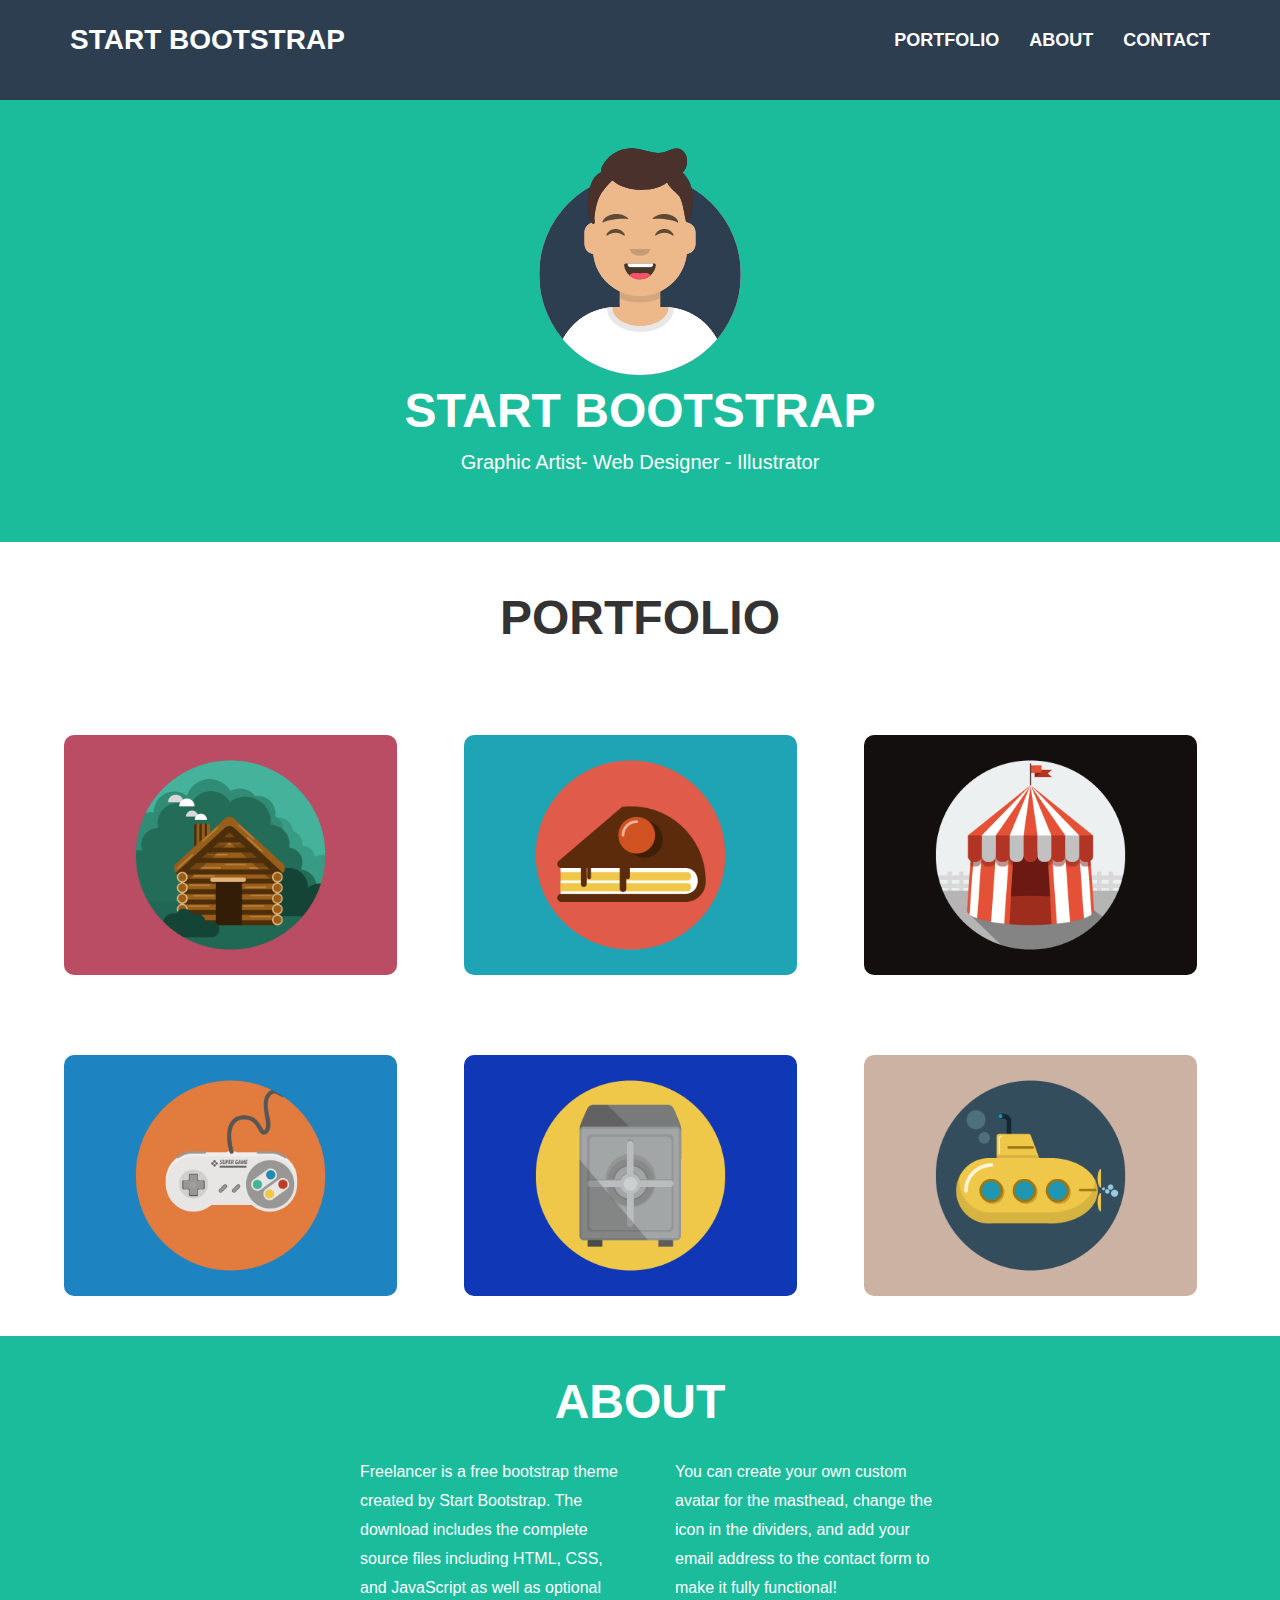
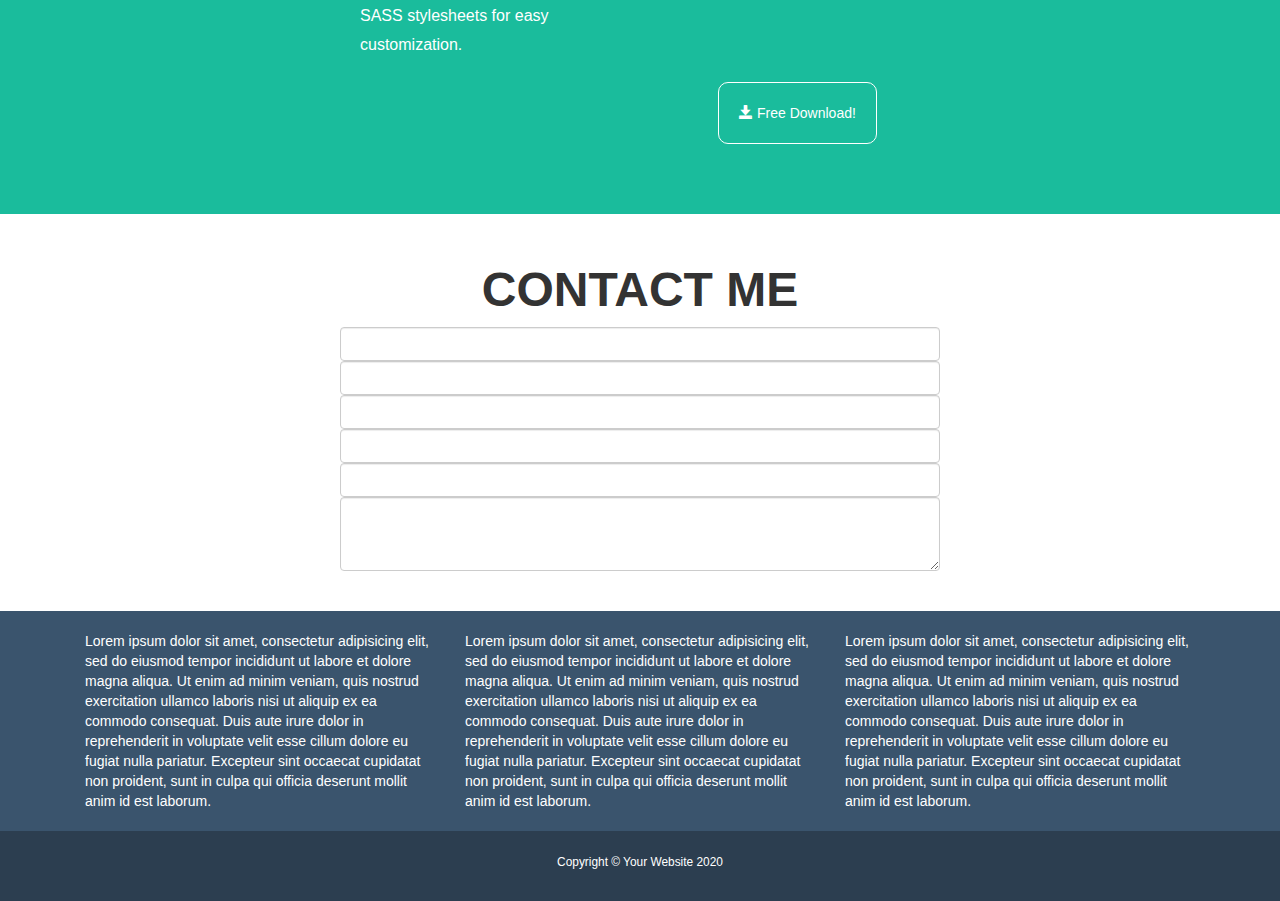
==== index_new.html @ 788cfc6d "Commit struttura grezza reload" ====
<!DOCTYPE html>
<html lang="en">
  <head>
    <meta charset="UTF-8">
    <meta name="viewport" content="width=device-width, initial-scale=1.0">
    <meta http-equiv="X-UA-Compatible" content="ie=edge">
    <meta name="description" content="artistic portfolio with Bootstrap">
    <meta name="author" content="Romina Trazzi">

    <title>Portofolio artist start Bootstrap</title>

    <!-- Bootstrap core CSS -->
    <link rel="stylesheet" href="https://stackpath.bootstrapcdn.com/bootstrap/3.4.1/css/bootstrap.min.css" integrity="sha384-HSMxcRTRxnN+Bdg0JdbxYKrThecOKuH5zCYotlSAcp1+c8xmyTe9GYg1l9a69psu" crossorigin="anonymous">

    <!-- Custom styles for this template -->

    <link rel="stylesheet" href="https://cdnjs.cloudflare.com/ajax/libs/font-awesome/5.15.1/css/all.min.css" integrity="sha512-+4zCK9k+qNFUR5X+cKL9EIR+ZOhtIloNl9GIKS57V1MyNsYpYcUrUeQc9vNfzsWfV28IaLL3i96P9sdNyeRssA==" crossorigin="anonymous">
    <link rel="stylesheet" href="css/style.css">
  </head>

  <body>

    <!-- header -->
    <header>
      <!-- prima riga principale dell'header -->
      <nav class="navbar navbar-default custom_navbar bg-dark navbar-fixed-top">
        <div class="container">
          <!-- Brand and toggle get grouped for better mobile display -->
          <div class="navbar-header">
            <button type="button" class="navbar-toggle collapsed" data-toggle="collapse" data-target="#bs-example-navbar-collapse-1" aria-expanded="false">
              <span class="sr-only">Toggle navigation</span>
              <span class="icon-bar"></span>
              <span class="icon-bar"></span>
              <span class="icon-bar"></span>
            </button>
            <a class="navbar-brand custom_brand" href="#">START BOOTSTRAP</a>
          </div>

          <!-- Collect the nav links, forms, and other content for toggling -->
          <div class="collapse navbar-collapse" id="bs-example-navbar-collapse-1">
            <ul class="nav navbar-nav navbar-right">
              <li><a href="#">Portfolio</a></li>
              <li><a href="#">About</a></li>
              <li><a href="#">Contact</a></li>
            </ul>
          </div><!-- /.navbar-collapse -->
        </div>
      </nav>
      <!-- /prima riga principale dell'header -->

      <!-- seconda riga principale dell'header -->
      <div class="green text-center py-40">
        <div class="container">
          <div class="col-xs-12 col-md-6 col-lg-12">
            <img src="img/man.svg" alt="uomo sorridente">
            <h3> START BOOTSTRAP </h3>
            <p> Graphic Artist- Web Designer - Illustrator </p>
          </div>
        </div>
      </div>

    </header>

    <!-- /header -->

    <main>
      <section id="portfolio">
        <div class="container">
          <div class ="row text-center">
            <div class="col-xs-12 col-md-6 col-lg-12 py-40">
            <h3>Portfolio</h3>
          </div>
          <div class="row h">
            <div class="col-xs-12 col-md-6 col-lg-4 py-40">
              <img class="pic" src="img/cabin.png" alt="casa di legno">
            </div>
            <div class="col-xs-12 col-md-6 col-lg-4 py-40">
              <img class="pic" src="img/cake.png" alt="fetta di torta">
            </div>
            <div class="col-xs-12 col-md-6 col-lg-4 py-40">
              <img class="pic" src="img/circus.png" alt="tendone del circo">
            </div>
          </div>
          <div class="row h">
            <div class="col-xs-12 col-md-6 col-lg-4 py-40">
              <img class="pic" src="img/game.png" alt="videogioco">
            </div>
            <div class="col-xs-12 col-md-6 col-lg-4 py-40">
              <img class="pic" src="img/safe.png" alt="cassaforte">
            </div>
            <div class="col-xs-12 col-md-6 col-lg-4 py-40">
              <img class="pic" src="img/submarine.png" alt="sottomarino">
            </div>
          </div>
        </div>
      </section>

      <section id = "about">
        <div class="container-sm">
          <div class ="row text-center">
             <h3> ABOUT </h3>
             <div class="col-lg-6 col-xs-12 col-md-6">
               <p> Freelancer is a free bootstrap theme created by Start Bootstrap. The download includes the complete source files including HTML, CSS, and JavaScript as well as optional SASS stylesheets for easy customization.</p>
             </div>
             <div class="col-lg-6 col-xs-12 col-md-6">
               <p> You can create your own custom avatar for the masthead, change the icon in the dividers, and add your email address to the contact form to make it fully functional!</p>
             </div>
             <button type="button" class="btn btn-default custom_button navbar-btn">
               <span class="glyphicon glyphicon-save" aria-hidden="true"> </span>
               Free Download!
             </button>
          </div>
        </div>
      </section>

      <section id = "contact_me">
        <div class="container-sm">
          <div class ="row text-center py-40">
             <h3> CONTACT ME </h3>
             <div class="col-lg-12 col-xs-12 col-md-12">
               <input type="text custom_text" class="form-control">
               <input type="text custom_text" class="form-control">
               <input type="text custom_text" class="form-control">
               <input type="text custom_text" class="form-control">
               <input type="text custom_text" class="form-control">
               <textarea class="form-control" rows="3"></textarea>

               
             </div>
          </div>
      </section>

    <!-- footer -->

     <footer>
     <section class="row first_footer">
       <div class="container">
        <div class="col-lg-4 col-md-4 col-xs-12"> Lorem ipsum dolor sit amet, consectetur adipisicing elit, sed do eiusmod tempor incididunt ut labore et dolore magna aliqua. Ut enim ad minim veniam, quis nostrud exercitation ullamco laboris nisi ut aliquip ex ea commodo consequat. Duis aute irure dolor in reprehenderit in voluptate velit esse cillum dolore eu fugiat nulla pariatur. Excepteur sint occaecat cupidatat non proident, sunt in culpa qui officia deserunt mollit anim id est laborum.
         </div>
         <div class="col-lg-4 col-md-4 col-xs-12"> Lorem ipsum dolor sit amet, consectetur adipisicing elit, sed do eiusmod tempor incididunt ut labore et dolore magna aliqua. Ut enim ad minim veniam, quis nostrud exercitation ullamco laboris nisi ut aliquip ex ea commodo consequat. Duis aute irure dolor in reprehenderit in voluptate velit esse cillum dolore eu fugiat nulla pariatur. Excepteur sint occaecat cupidatat non proident, sunt in culpa qui officia deserunt mollit anim id est laborum.
         </div>
         <div class="col-lg-4 col-md-4 col-xs-12"> Lorem ipsum dolor sit amet, consectetur adipisicing elit, sed do eiusmod tempor incididunt ut labore et dolore magna aliqua. Ut enim ad minim veniam, quis nostrud exercitation ullamco laboris nisi ut aliquip ex ea commodo consequat. Duis aute irure dolor in reprehenderit in voluptate velit esse cillum dolore eu fugiat nulla pariatur. Excepteur sint occaecat cupidatat non proident, sunt in culpa qui officia deserunt mollit anim id est laborum.
         </div>
       </div>
     </section>

     <section class="row last_footer bg-dark">
       <div class="col-lg-12">
         <p><small> Copyright &#169; Your Website 2020 </small></p>
       </div>
     </section>

   </footer>
   <!-- /footer -->



  </body>

</html>
---- css/style.css ----
/* Codice portfolio star con framework Bootstrap */

* {
  font-family: sans-serif;
}

/*classi utility */

.bg-dark {
  background-color: rgb(44, 62, 80);
  color: white !important;
}

.green {
  background-color: rgb(26, 188, 156);
  color: white !important;
  margin-top: 100px !important;
}

.py-40{
  padding-top: 40px;
  padding-bottom: 40px;
}

.text-center{
  text-align: center;
}

/* end classi utility */

/* navbar blu */

.navbar {
  min-height:80px !important;
}

.custom_navbar {
  margin: 0;
  border: 0;
  padding-bottom: 20px;
}

.navbar-nav > li > a, .custom_brand { /*testi navbar */
  color: white !important;
  font-size: 18px;
  font-weight: bold;
  text-transform: uppercase;
  padding-top:30px !important;
  padding-bottom:30px !important;
}

.navbar-nav > li > a:hover {
  color: rgb(26, 188, 156) !important;
}

.custom_brand { /* start bootstrap */
  font-size: 28px !important;
}

/* end navbar blu  */


/* header green */

h3 {
  font-size: 48px;
  font-weight: bold;
  text-align: center;
  text-transform: uppercase;
  margin-top: 10px;
}

.green img {
  width: 20%;
}

.green p {
  margin-bottom: 25px;
  font-size: 20px;
}

/* end header green */


/* section portfolio */

.h{
  height: 300px;
}

.pic{
  margin-right: 20px;
  width: 90%;
  background-repeat: no-repeat;
  background-size: cover;
  border-radius: 10px;
}

/* end section portfolio */

/* section about */

#about {
  color: white;
  padding-top: 30px;
  background-color: rgb(26, 188, 156);
}

.container-sm {
  max-width: 600px;
  margin: auto;
}

#about p {
  text-align: left;
  padding-top: 20px;
  padding-left: 20px;
  font-size: 16px;
  line-height: 1.8em;
}

.custom_button {
  color: white;
  background-color: rgb(26, 188, 156);
  border: 1px solid white;
  border-radius: 10px;
  padding: 20px;
  margin-top: 70px;
  margin-bottom: 70px;
}

.glyphicon-save {
  color: white;
}

/* end section about */


/* section contact_me */

.custom_text {
  border: 0;
}



#send {
  border-top: 1px solid grey;
  border-radius: 5px;
  background-color: rgb(26, 188, 156);
  color: white;
  padding: 3px 5px;
}


/* footer */

/* first footer */

.first_footer {
  background-color: rgb(58, 84, 109);
  color: white;
  padding: 20px;
}


/* last footer */

.last_footer p {
  color: white;
  text-align: center;
  vertical-align: middle;
  padding: 20px;
}
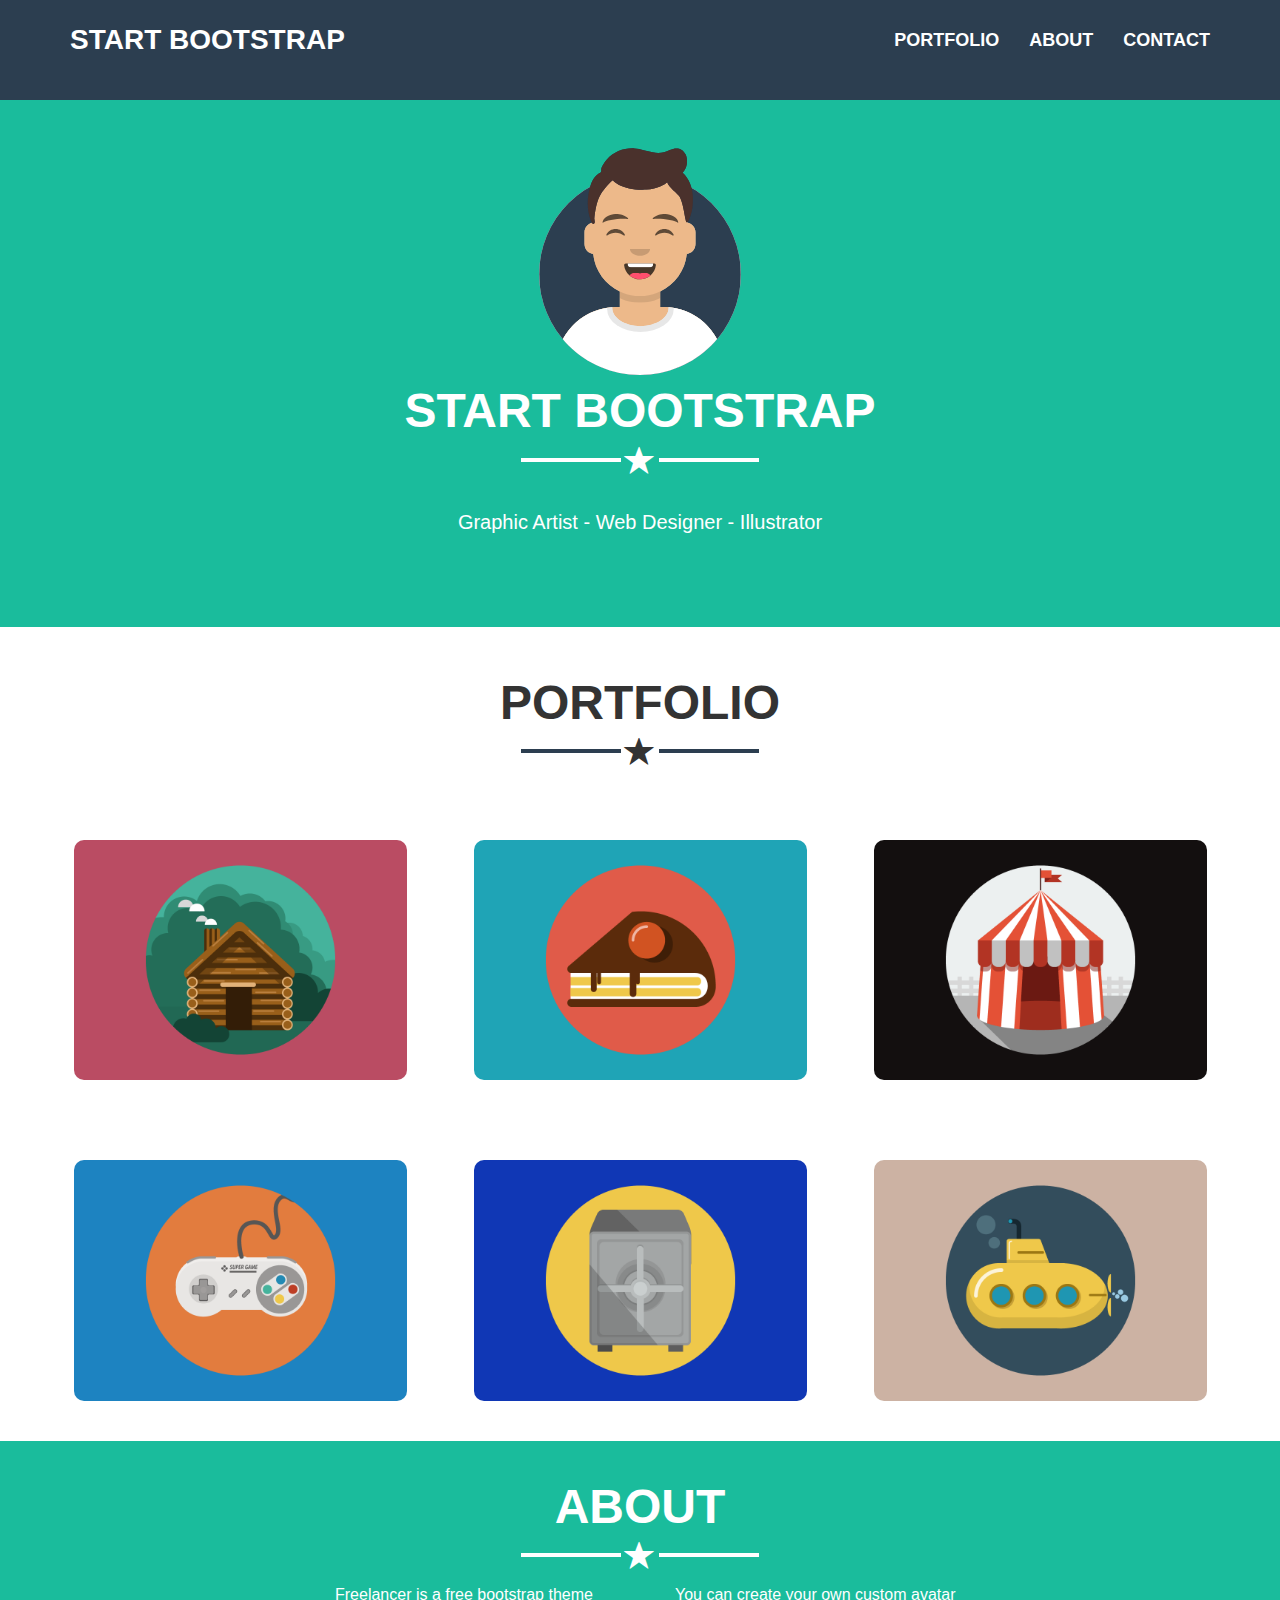
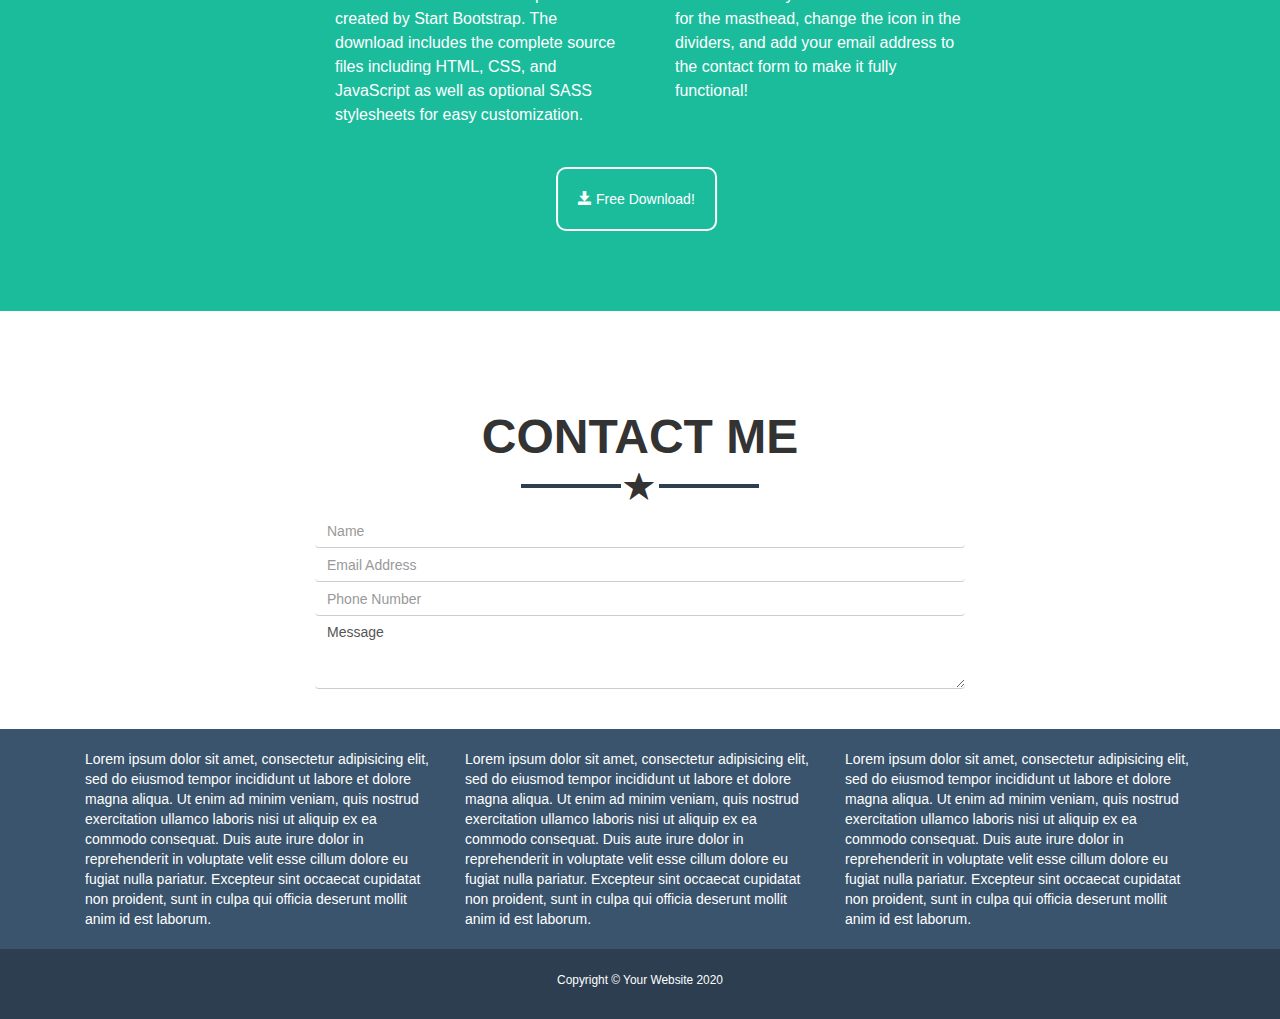
==== commit 1b64b62a: "Commit form + stelline" ====
--- a/index_new.html
+++ b/index_new.html
@@ -54,13 +54,15 @@
           <div class="col-xs-12 col-md-6 col-lg-12">
             <img src="img/man.svg" alt="uomo sorridente">
             <h3> START BOOTSTRAP </h3>
-            <p> Graphic Artist- Web Designer - Illustrator </p>
+            <div class = "star-wrap">
+              <span class="glyphicon glyphicon-star star-icon" aria-hidden="true"></span>
+            </div>
+            <p class = "py-40"> Graphic Artist - Web Designer - Illustrator </p>
           </div>
         </div>
       </div>
 
     </header>
-
     <!-- /header -->
 
     <main>
@@ -69,6 +71,9 @@
           <div class ="row text-center">
             <div class="col-xs-12 col-md-6 col-lg-12 py-40">
             <h3>Portfolio</h3>
+            <div class="star-wrap">
+              <span class="glyphicon glyphicon-star star-icon" aria-hidden="true"></span>
+            </div>
           </div>
           <div class="row h">
             <div class="col-xs-12 col-md-6 col-lg-4 py-40">
@@ -97,19 +102,21 @@
 
       <section id = "about">
         <div class="container-sm">
-          <div class ="row text-center">
-             <h3> ABOUT </h3>
-             <div class="col-lg-6 col-xs-12 col-md-6">
-               <p> Freelancer is a free bootstrap theme created by Start Bootstrap. The download includes the complete source files including HTML, CSS, and JavaScript as well as optional SASS stylesheets for easy customization.</p>
-             </div>
-             <div class="col-lg-6 col-xs-12 col-md-6">
-               <p> You can create your own custom avatar for the masthead, change the icon in the dividers, and add your email address to the contact form to make it fully functional!</p>
-             </div>
-             <button type="button" class="btn btn-default custom_button navbar-btn">
-               <span class="glyphicon glyphicon-save" aria-hidden="true"> </span>
-               Free Download!
-             </button>
+          <div class ="row">
+            <h3> ABOUT </h3>
+            <div class = "star-wrap">
+              <span class="glyphicon glyphicon-star star-icon" aria-hidden="true"></span>
+            </div>
+            <div class="col-lg-6 col-xs-12 col-md-6">
+              <p> Freelancer is a free bootstrap theme created by Start Bootstrap. The download includes the complete source files including HTML, CSS, and JavaScript as well as optional SASS stylesheets for easy customization.</p>
+            </div>
+            <div class="col-lg-6 col-xs-12 col-md-6">
+              <p> You can create your own custom avatar for the masthead, change the icon in the dividers, and add your email address to the contact form to make it fully functional!</p>
+            </div>
           </div>
+          <button type="button" class="btn btn-default custom_button navbar-btn">
+            <span class="glyphicon glyphicon-save" aria-hidden="true"></span> Free Download!
+          </button>
         </div>
       </section>
 
@@ -117,15 +124,15 @@
         <div class="container-sm">
           <div class ="row text-center py-40">
              <h3> CONTACT ME </h3>
+             <div class = "star-wrap">
+               <span class="glyphicon glyphicon-star star-icon" aria-hidden="true"></span>
+             </div>
+             <br>
              <div class="col-lg-12 col-xs-12 col-md-12">
-               <input type="text custom_text" class="form-control">
-               <input type="text custom_text" class="form-control">
-               <input type="text custom_text" class="form-control">
-               <input type="text custom_text" class="form-control">
-               <input type="text custom_text" class="form-control">
-               <textarea class="form-control" rows="3"></textarea>
-
-               
+               <input type="text custom_text" class="form-control" placeholder="Name">
+               <input type="text custom_text" class="form-control" placeholder="Email Address">
+               <input type="text custom_text" class="form-control" placeholder="Phone Number">
+               <textarea class="form-control" rows="3">Message</textarea>
              </div>
           </div>
       </section>
--- a/css/style.css
+++ b/css/style.css
@@ -8,7 +8,6 @@
 
 .bg-dark {
   background-color: rgb(44, 62, 80);
-  color: white !important;
 }
 
 .green {
@@ -26,7 +25,29 @@
   text-align: center;
 }
 
+.star-icon {
+  line-height: 4px;
+  vertical-align: middle;
+  font-size: 30px;
+}
+
+.star-wrap {
+  text-align: center;
+}
+
+.star-wrap::before, .star-wrap::after  {
+  content: "";
+  display: inline-block;
+  width: 100px;
+  height: 4px;
+  line-height: 4px;
+  vertical-align: middle;
+  background-color: white;
+}
+
+
 /* end classi utility */
+
 
 /* navbar blu */
 
@@ -75,12 +96,13 @@
 }
 
 .green p {
-  margin-bottom: 25px;
   font-size: 20px;
 }
 
 /* end header green */
 
+
+/* main */
 
 /* section portfolio */
 
@@ -88,16 +110,20 @@
   height: 300px;
 }
 
-.pic{
-  margin-right: 20px;
+.pic {
   width: 90%;
   background-repeat: no-repeat;
   background-size: cover;
   border-radius: 10px;
 }
 
+#portfolio .star-wrap::before, #portfolio .star-wrap::after {
+  background-color: rgb(44, 62, 80);
+}
+
 /* end section portfolio */
 
+
 /* section about */
 
 #about {
@@ -107,7 +133,7 @@
 }
 
 .container-sm {
-  max-width: 600px;
+  max-width: 650px;
   margin: auto;
 }
 
@@ -116,17 +142,18 @@
   padding-top: 20px;
   padding-left: 20px;
   font-size: 16px;
-  line-height: 1.8em;
+  line-height: 1.5em;
 }
 
 .custom_button {
   color: white;
   background-color: rgb(26, 188, 156);
-  border: 1px solid white;
+  border: 2px solid white;
   border-radius: 10px;
   padding: 20px;
-  margin-top: 70px;
-  margin-bottom: 70px;
+  margin-top: 30px;
+  margin-bottom: 80px;
+  transform: translateX(150%);
 }
 
 .glyphicon-save {
@@ -140,6 +167,21 @@
 
 .custom_text {
   border: 0;
+}
+
+#contact_me {
+  margin-top: 50px;
+}
+
+.form-control {
+  border-top: none;
+  border-left: none;
+  border-right: none;
+  box-shadow: none;
+}
+
+#contact_me .star-wrap::before, #contact_me .star-wrap::after {
+  background-color: rgb(44, 62, 80);
 }
 
 
@@ -152,10 +194,10 @@
   padding: 3px 5px;
 }
 
+/* end main */
+
 
 /* footer */
-
-/* first footer */
 
 .first_footer {
   background-color: rgb(58, 84, 109);
@@ -163,12 +205,11 @@
   padding: 20px;
 }
 
-
-/* last footer */
-
 .last_footer p {
   color: white;
   text-align: center;
   vertical-align: middle;
   padding: 20px;
 }
+
+/* end footer */
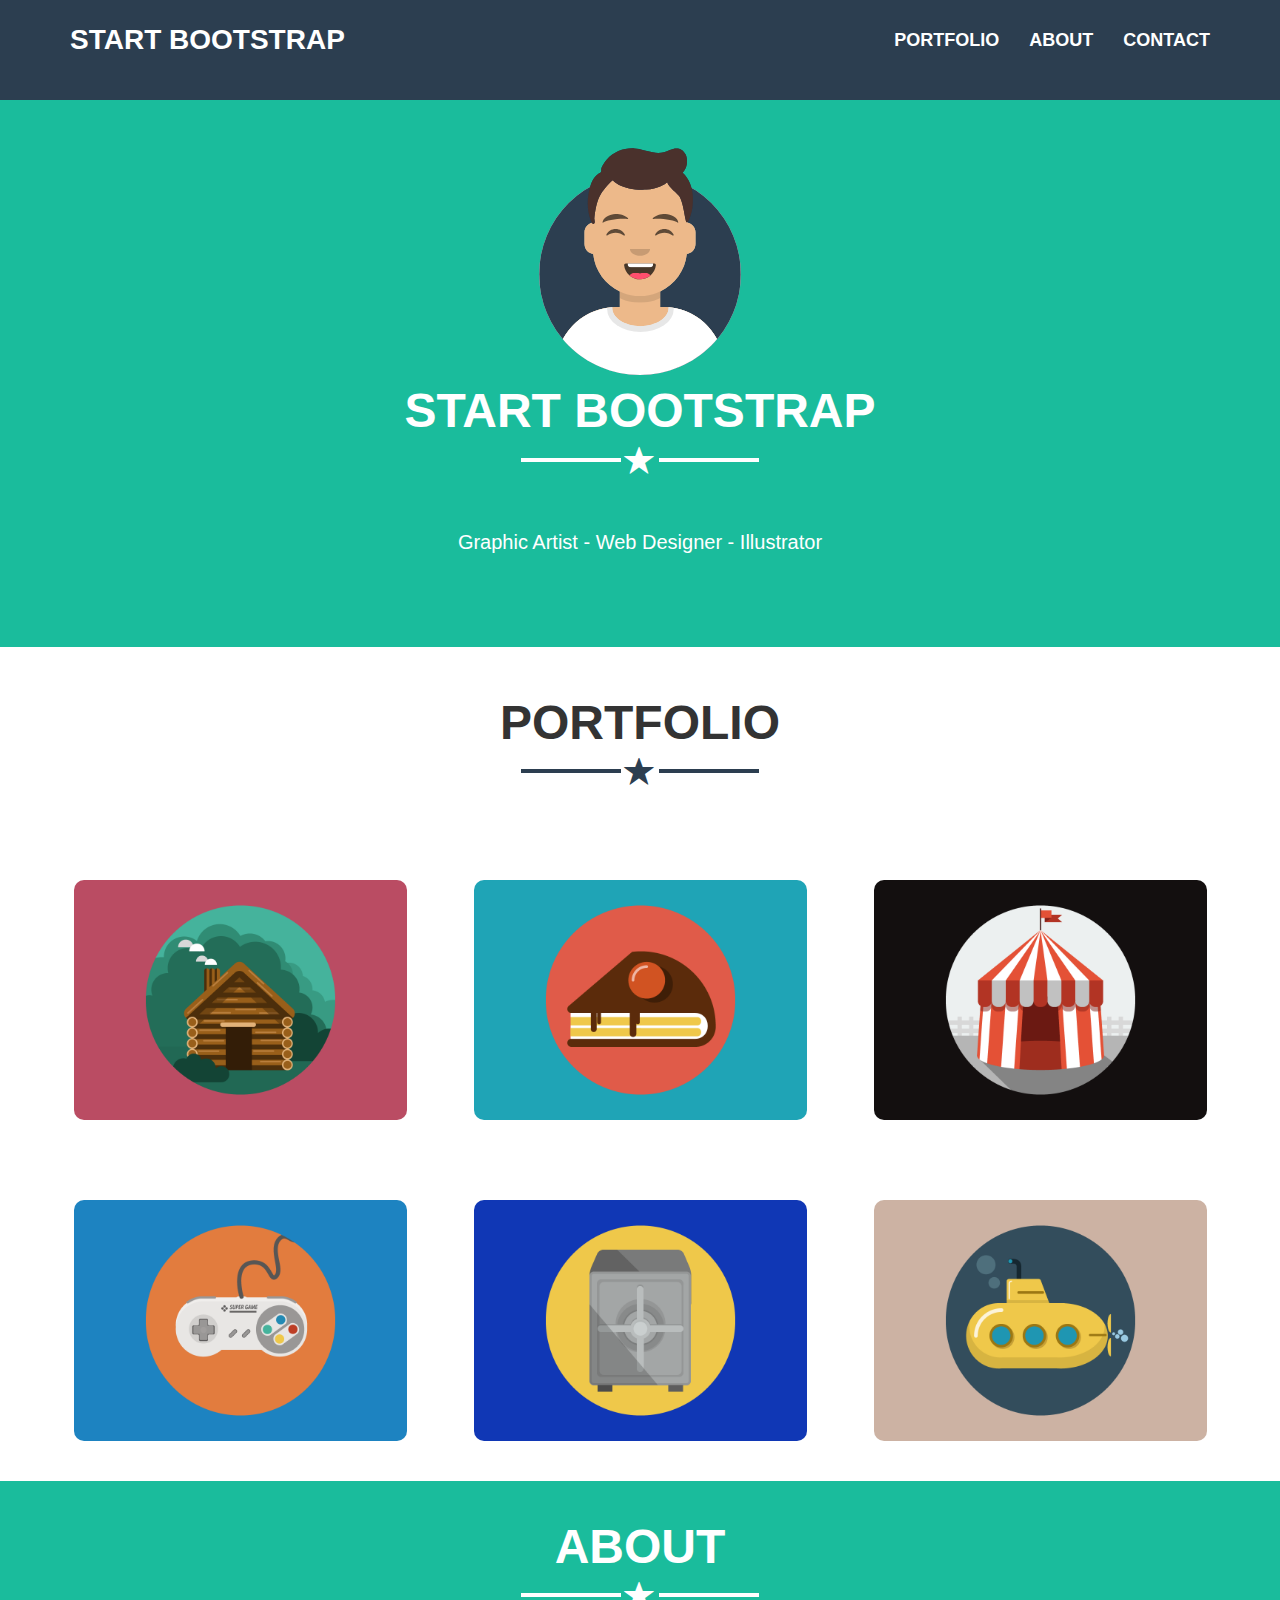
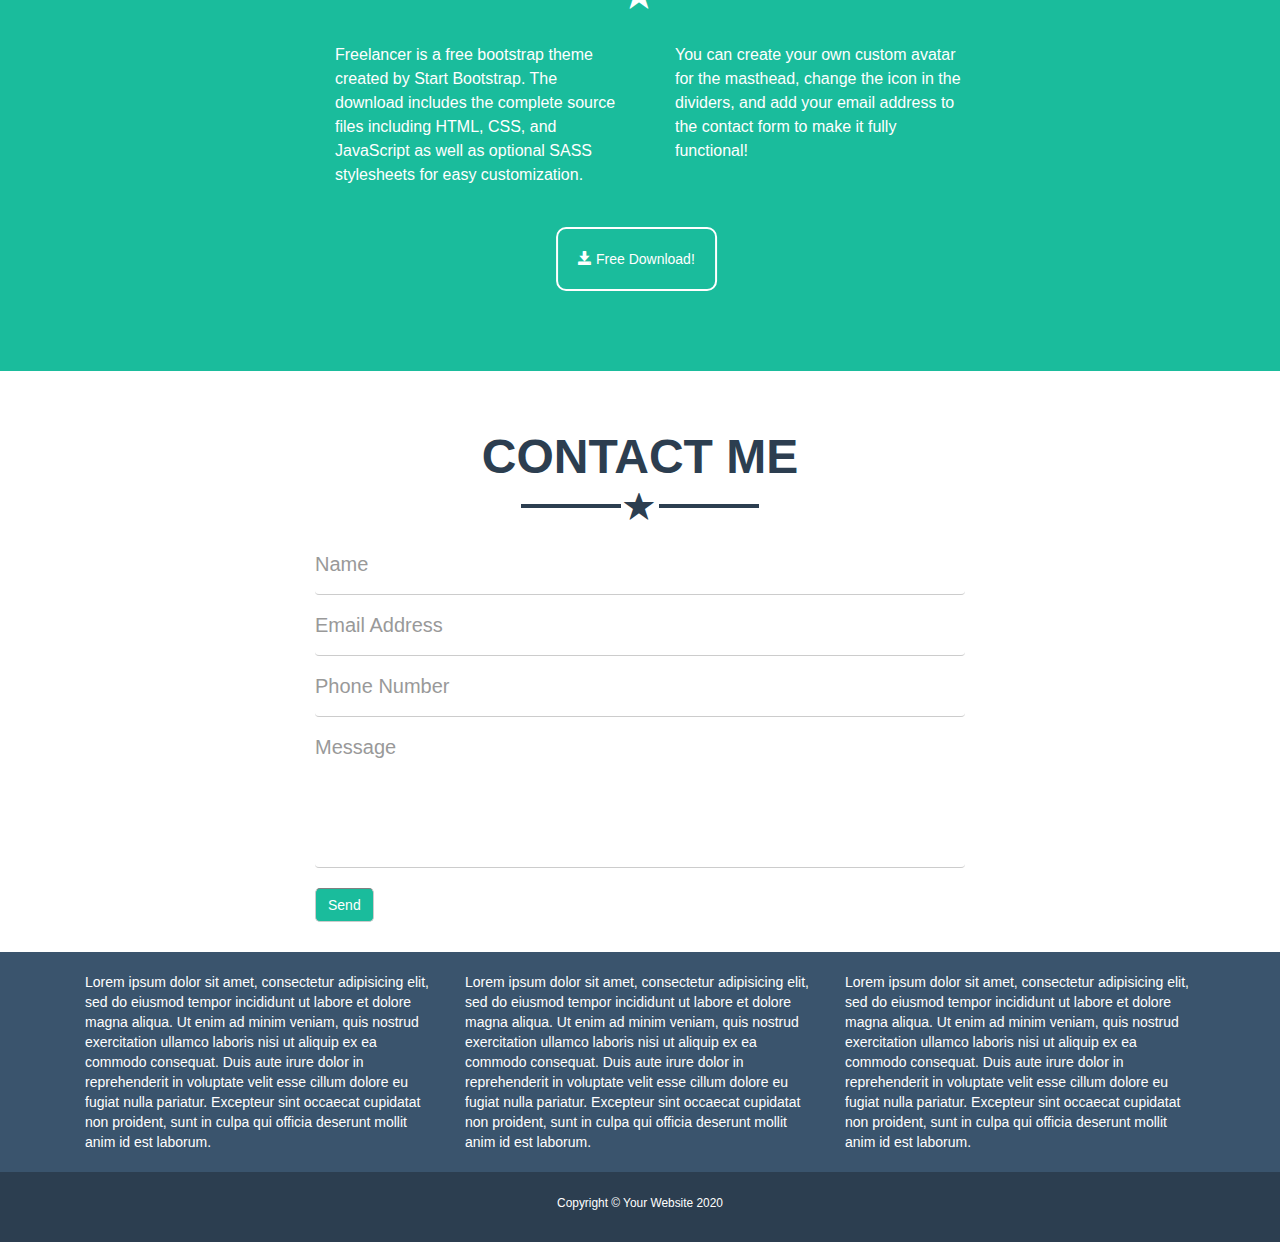
==== commit c10807fc: "Commit form" ====
--- a/index_new.html
+++ b/index_new.html
@@ -122,19 +122,19 @@
 
       <section id = "contact_me">
         <div class="container-sm">
-          <div class ="row text-center py-40">
+          <div class ="row text-center">
              <h3> CONTACT ME </h3>
              <div class = "star-wrap">
                <span class="glyphicon glyphicon-star star-icon" aria-hidden="true"></span>
              </div>
-             <br>
              <div class="col-lg-12 col-xs-12 col-md-12">
-               <input type="text custom_text" class="form-control" placeholder="Name">
-               <input type="text custom_text" class="form-control" placeholder="Email Address">
-               <input type="text custom_text" class="form-control" placeholder="Phone Number">
-               <textarea class="form-control" rows="3">Message</textarea>
+               <input type="text custom_text" class="form-control form_custom" placeholder="Name">
+               <input type="text custom_text" class="form-control form_custom" placeholder="Email Address">
+               <input type="text custom_text" class="form-control form_custom" placeholder="Phone Number">
+               <input type="text custom_text" class="form-control form_custom message" placeholder="Message">
              </div>
           </div>
+             <input class="btn btn-default custom_send" type="submit" value="Send">
       </section>
 
     <!-- footer -->
--- a/css/style.css
+++ b/css/style.css
@@ -121,6 +121,10 @@
   background-color: rgb(44, 62, 80);
 }
 
+#portfolio .star-icon {
+  color: rgb(44, 62, 80);
+}
+
 /* end section portfolio */
 
 
@@ -173,6 +177,10 @@
   margin-top: 50px;
 }
 
+#contact_me h3 {
+  color: rgb(44, 62, 80);
+}
+
 .form-control {
   border-top: none;
   border-left: none;
@@ -180,18 +188,34 @@
   box-shadow: none;
 }
 
+.form_custom {
+  padding: 30px 30px 30px 0;
+  color: rgb(44, 62, 80);
+  font-size: 20px;
+}
+
+.message {
+  padding-bottom: 120px;
+}
+
+.star-wrap {
+  padding-bottom: 20px;
+}
+
 #contact_me .star-wrap::before, #contact_me .star-wrap::after {
   background-color: rgb(44, 62, 80);
 }
 
-
-
-#send {
-  border-top: 1px solid grey;
-  border-radius: 5px;
-  background-color: rgb(26, 188, 156);
-  color: white;
-  padding: 3px 5px;
+#contact_me .star-icon {
+  color: rgb(44, 62, 80);
+}
+
+.custom_send {
+  border-top: 1px solid grey !important;
+  border-radius: 5px !important;
+  background-color: rgb(26, 188, 156) !important;
+  color: white !important;
+  margin: 20px 0 30px 0;
 }
 
 /* end main */
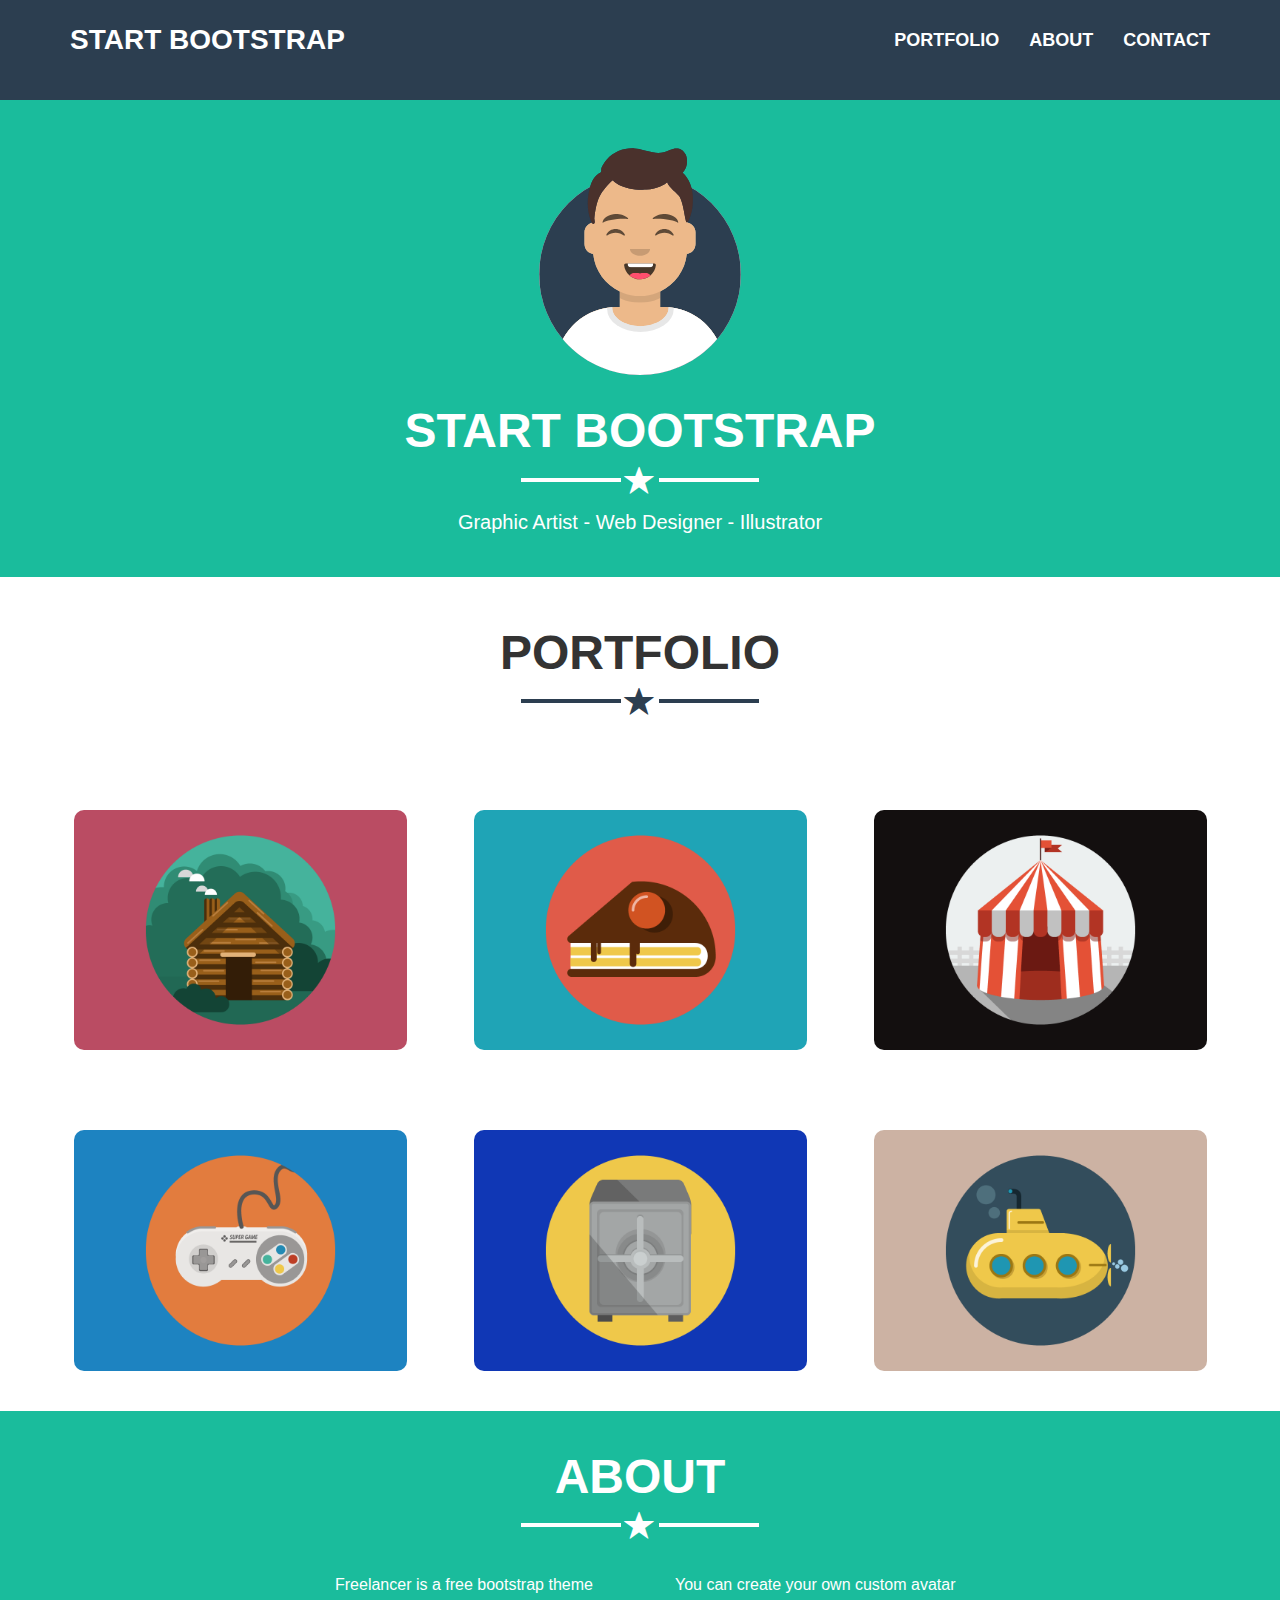
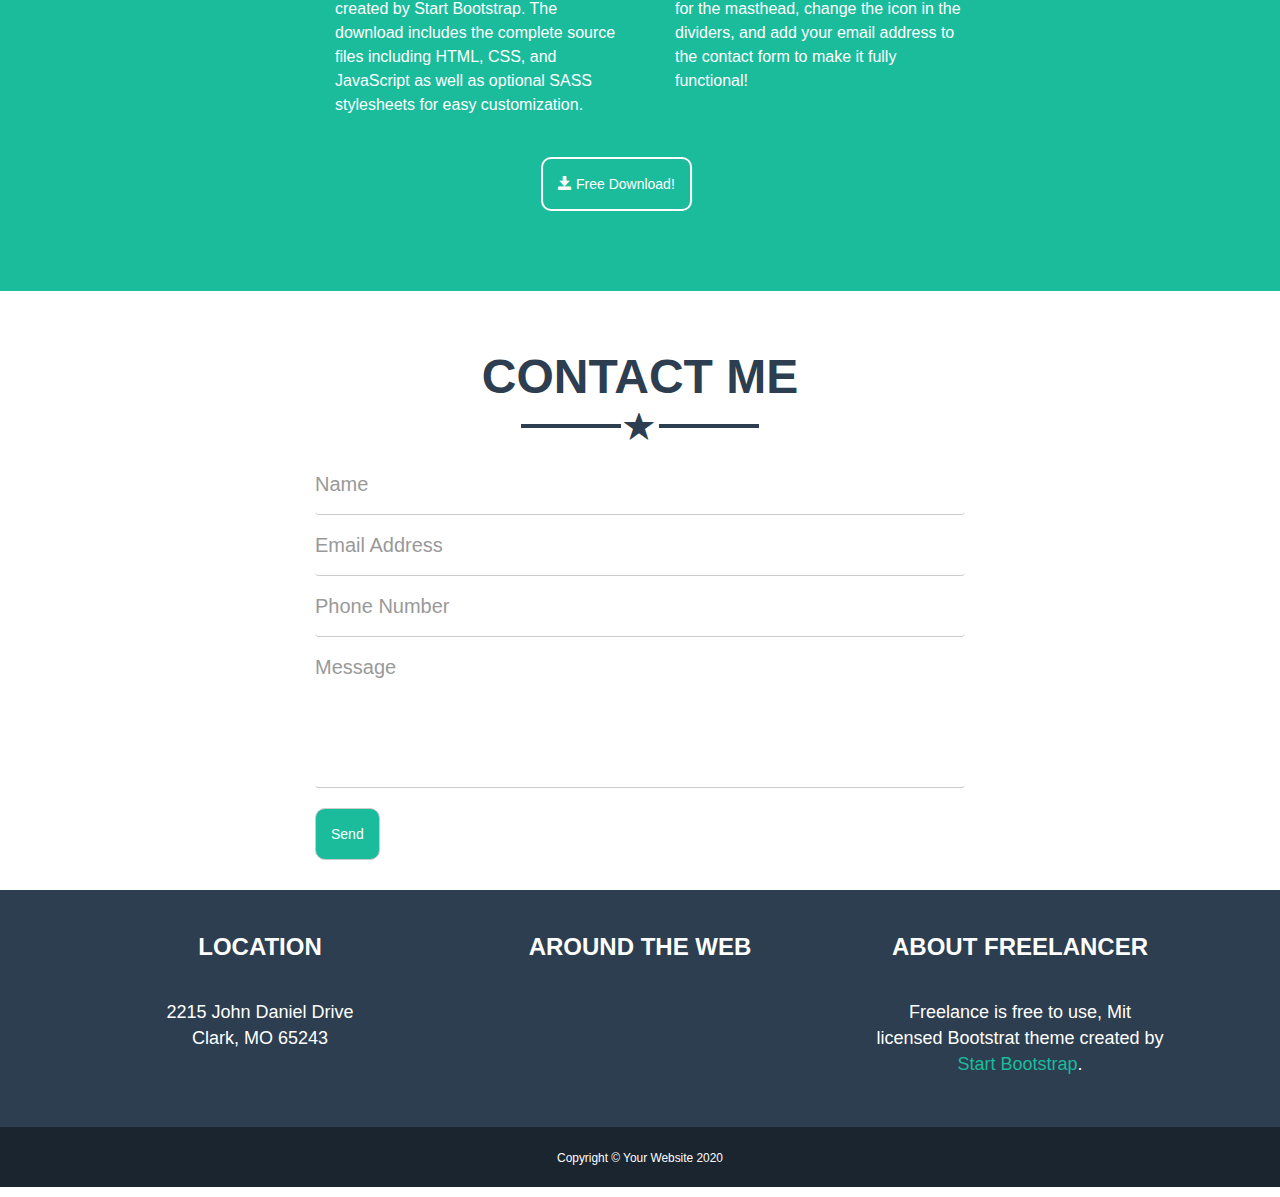
==== commit 89ad805a: "Commit struttura completa non responsive" ====
--- a/index_new.html
+++ b/index_new.html
@@ -52,12 +52,13 @@
       <div class="green text-center py-40">
         <div class="container">
           <div class="col-xs-12 col-md-6 col-lg-12">
+
             <img src="img/man.svg" alt="uomo sorridente">
             <h3> START BOOTSTRAP </h3>
             <div class = "star-wrap">
               <span class="glyphicon glyphicon-star star-icon" aria-hidden="true"></span>
             </div>
-            <p class = "py-40"> Graphic Artist - Web Designer - Illustrator </p>
+            <p> Graphic Artist - Web Designer - Illustrator </p>
           </div>
         </div>
       </div>
@@ -65,7 +66,10 @@
     </header>
     <!-- /header -->
 
+    <!-- main -->
+
     <main>
+
       <section id="portfolio">
         <div class="container">
           <div class ="row text-center">
@@ -137,25 +141,53 @@
              <input class="btn btn-default custom_send" type="submit" value="Send">
       </section>
 
+    </main>
+
+    <!-- /main -->
+
     <!-- footer -->
 
-     <footer>
-     <section class="row first_footer">
-       <div class="container">
-        <div class="col-lg-4 col-md-4 col-xs-12"> Lorem ipsum dolor sit amet, consectetur adipisicing elit, sed do eiusmod tempor incididunt ut labore et dolore magna aliqua. Ut enim ad minim veniam, quis nostrud exercitation ullamco laboris nisi ut aliquip ex ea commodo consequat. Duis aute irure dolor in reprehenderit in voluptate velit esse cillum dolore eu fugiat nulla pariatur. Excepteur sint occaecat cupidatat non proident, sunt in culpa qui officia deserunt mollit anim id est laborum.
-         </div>
-         <div class="col-lg-4 col-md-4 col-xs-12"> Lorem ipsum dolor sit amet, consectetur adipisicing elit, sed do eiusmod tempor incididunt ut labore et dolore magna aliqua. Ut enim ad minim veniam, quis nostrud exercitation ullamco laboris nisi ut aliquip ex ea commodo consequat. Duis aute irure dolor in reprehenderit in voluptate velit esse cillum dolore eu fugiat nulla pariatur. Excepteur sint occaecat cupidatat non proident, sunt in culpa qui officia deserunt mollit anim id est laborum.
-         </div>
-         <div class="col-lg-4 col-md-4 col-xs-12"> Lorem ipsum dolor sit amet, consectetur adipisicing elit, sed do eiusmod tempor incididunt ut labore et dolore magna aliqua. Ut enim ad minim veniam, quis nostrud exercitation ullamco laboris nisi ut aliquip ex ea commodo consequat. Duis aute irure dolor in reprehenderit in voluptate velit esse cillum dolore eu fugiat nulla pariatur. Excepteur sint occaecat cupidatat non proident, sunt in culpa qui officia deserunt mollit anim id est laborum.
+    <footer>
+      <section class="row first_footer text-center bg-dark">
+        <div class="container">
+          <div class="col-lg-4 col-md-4 col-xs-12">
+            <p>
+              <span class ="titolo"> LOCATION </span>
+              <p class ="testo"> <br> 2215 John Daniel Drive <br> Clark, MO 65243 </p>
+            </p>
+          </div>
+
+          <div class="col-lg-4 col-md-4 col-xs-12">
+            <p>
+              <span class ="titolo"> AROUND THE WEB </span>
+              <div class ="web_media">
+                <a><i class="fab fa-facebook"></i></a>
+                <a><i class="fab fa-twitter"></i></a>
+                <a><i class="fab fa-linkedin-in"></i></a>
+                <a><i class="fab fa-fw fa-dribbble"></i></a>
+              </div>
+            </p>
+          </div>
+
+          <div class="col-lg-4 col-md-4 col-xs-12">
+           <p>
+             <span class ="titolo"> ABOUT FREELANCER </span>
+             <p class ="testo"> <br> Freelance is free to use, Mit <br> licensed Bootstrat theme created by <br>
+               <a href="http://startbootstrap.com/"> Start Bootstrap</a>.
+             </p>
+           </p>
+          </div>
+        </div>
+
+      </section>
+
+      <section class="row last_footer">
+       <div class="col-lg-12">
+         <p><small> Copyright &#169; Your Website 2020 </small></p>
          </div>
        </div>
      </section>
 
-     <section class="row last_footer bg-dark">
-       <div class="col-lg-12">
-         <p><small> Copyright &#169; Your Website 2020 </small></p>
-       </div>
-     </section>
 
    </footer>
    <!-- /footer -->
--- a/css/style.css
+++ b/css/style.css
@@ -2,6 +2,11 @@
 
 * {
   font-family: sans-serif;
+}
+
+header, footer {
+  width: auto;
+  overflow-x: hidden;
 }
 
 /*classi utility */
@@ -45,6 +50,13 @@
   background-color: white;
 }
 
+h3 {
+  font-size: 48px;
+  font-weight: bold;
+  text-align: center;
+  text-transform: uppercase;
+  margin-top: 10px;
+}
 
 /* end classi utility */
 
@@ -83,20 +95,14 @@
 
 /* header green */
 
-h3 {
-  font-size: 48px;
-  font-weight: bold;
-  text-align: center;
-  text-transform: uppercase;
-  margin-top: 10px;
-}
-
 .green img {
   width: 20%;
+  margin-bottom: 20px;
 }
 
 .green p {
   font-size: 20px;
+  margin: 0;
 }
 
 /* end header green */
@@ -154,7 +160,7 @@
   background-color: rgb(26, 188, 156);
   border: 2px solid white;
   border-radius: 10px;
-  padding: 20px;
+  padding: 15px;
   margin-top: 30px;
   margin-bottom: 80px;
   transform: translateX(150%);
@@ -211,11 +217,11 @@
 }
 
 .custom_send {
-  border-top: 1px solid grey !important;
-  border-radius: 5px !important;
+  border-radius: 10px !important;
   background-color: rgb(26, 188, 156) !important;
   color: white !important;
   margin: 20px 0 30px 0;
+  padding: 15px;
 }
 
 /* end main */
@@ -224,16 +230,42 @@
 /* footer */
 
 .first_footer {
-  background-color: rgb(58, 84, 109);
-  color: white;
-  padding: 20px;
-}
+  color: white;
+  padding: 40px;
+}
+
+.titolo {
+  font-size: 24px;
+  font-weight: bold;
+}
+
+.testo {
+  font-size: 18px;
+}
+
+footer p a {
+  color: rgb(26, 188, 156);
+}
+
+.web_media a {
+  color: white;
+  padding-left: 15px;
+  font-size: 20px;
+}
+
+.web_media a:hover {
+  color: black;
+  background-color: white;
+}
+
 
 .last_footer p {
+  background-color: rgb(26, 37, 47);
   color: white;
   text-align: center;
   vertical-align: middle;
   padding: 20px;
 }
 
+
 /* end footer */
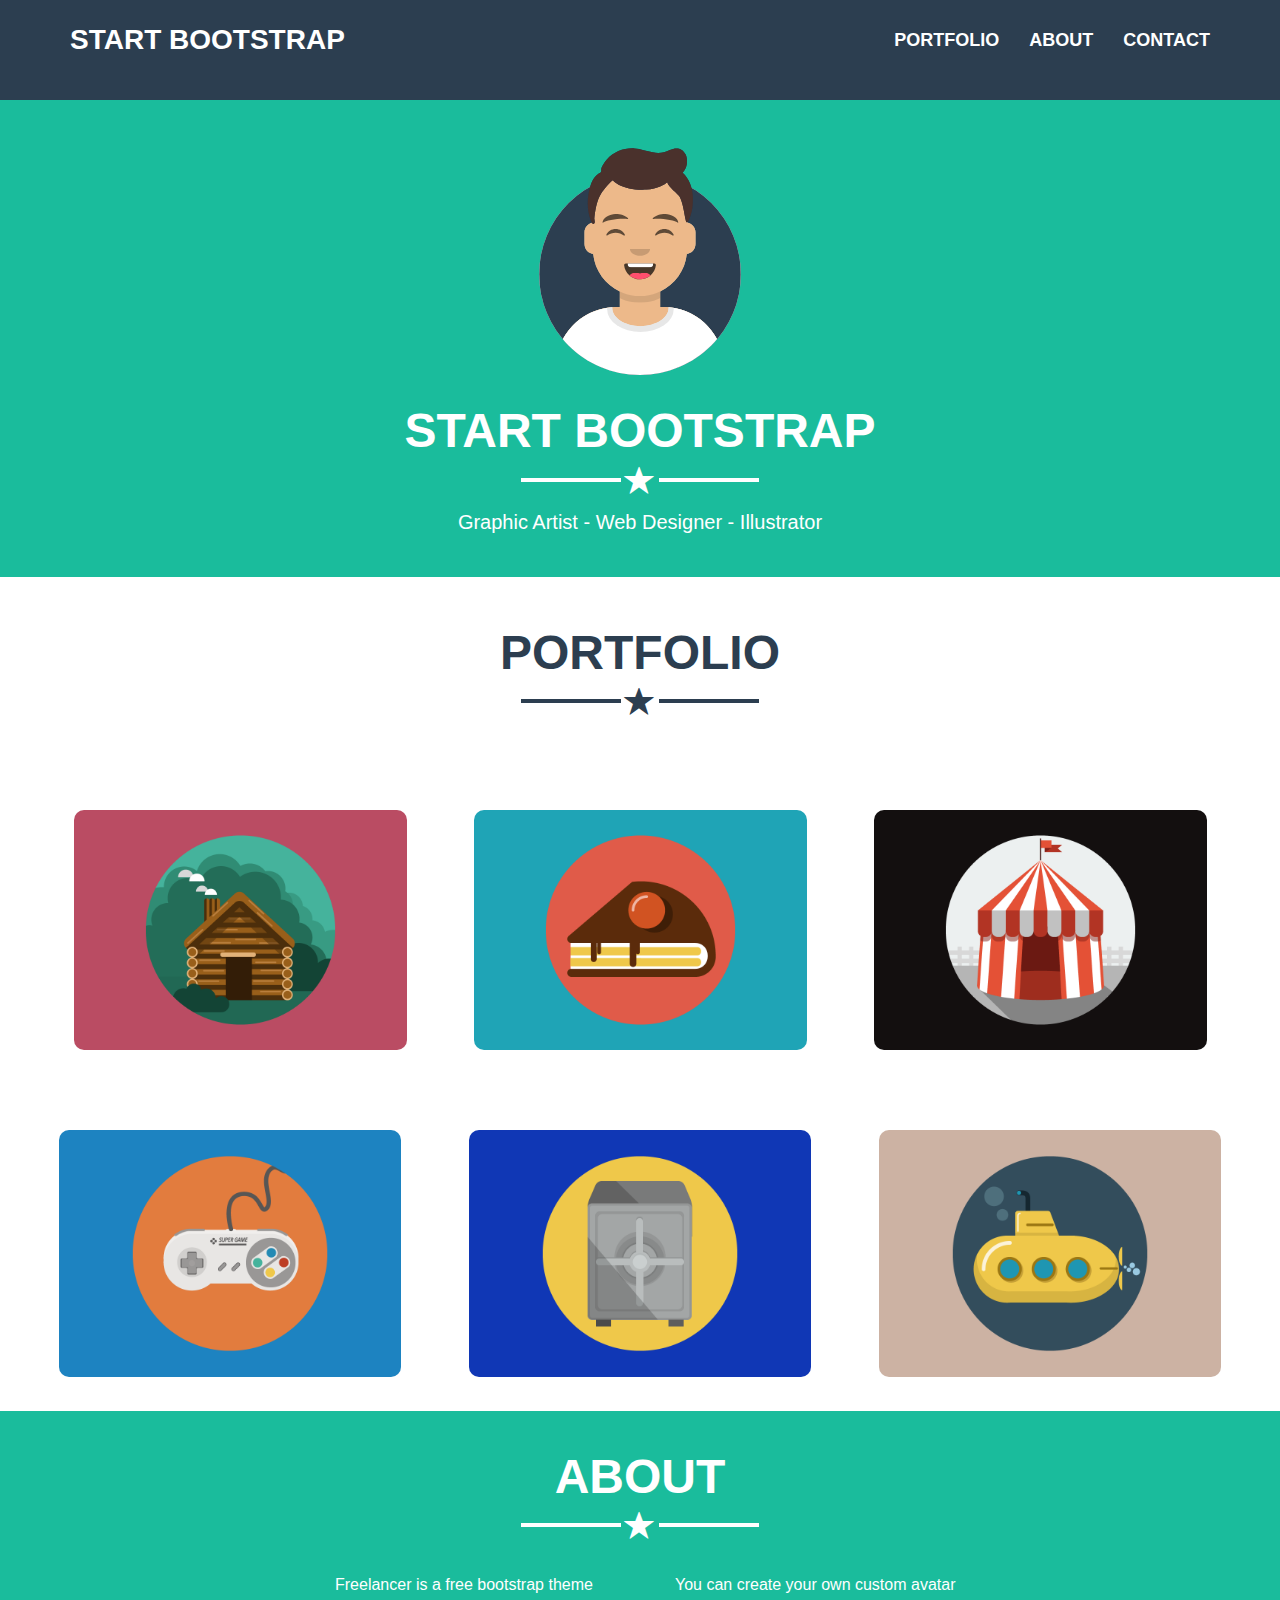
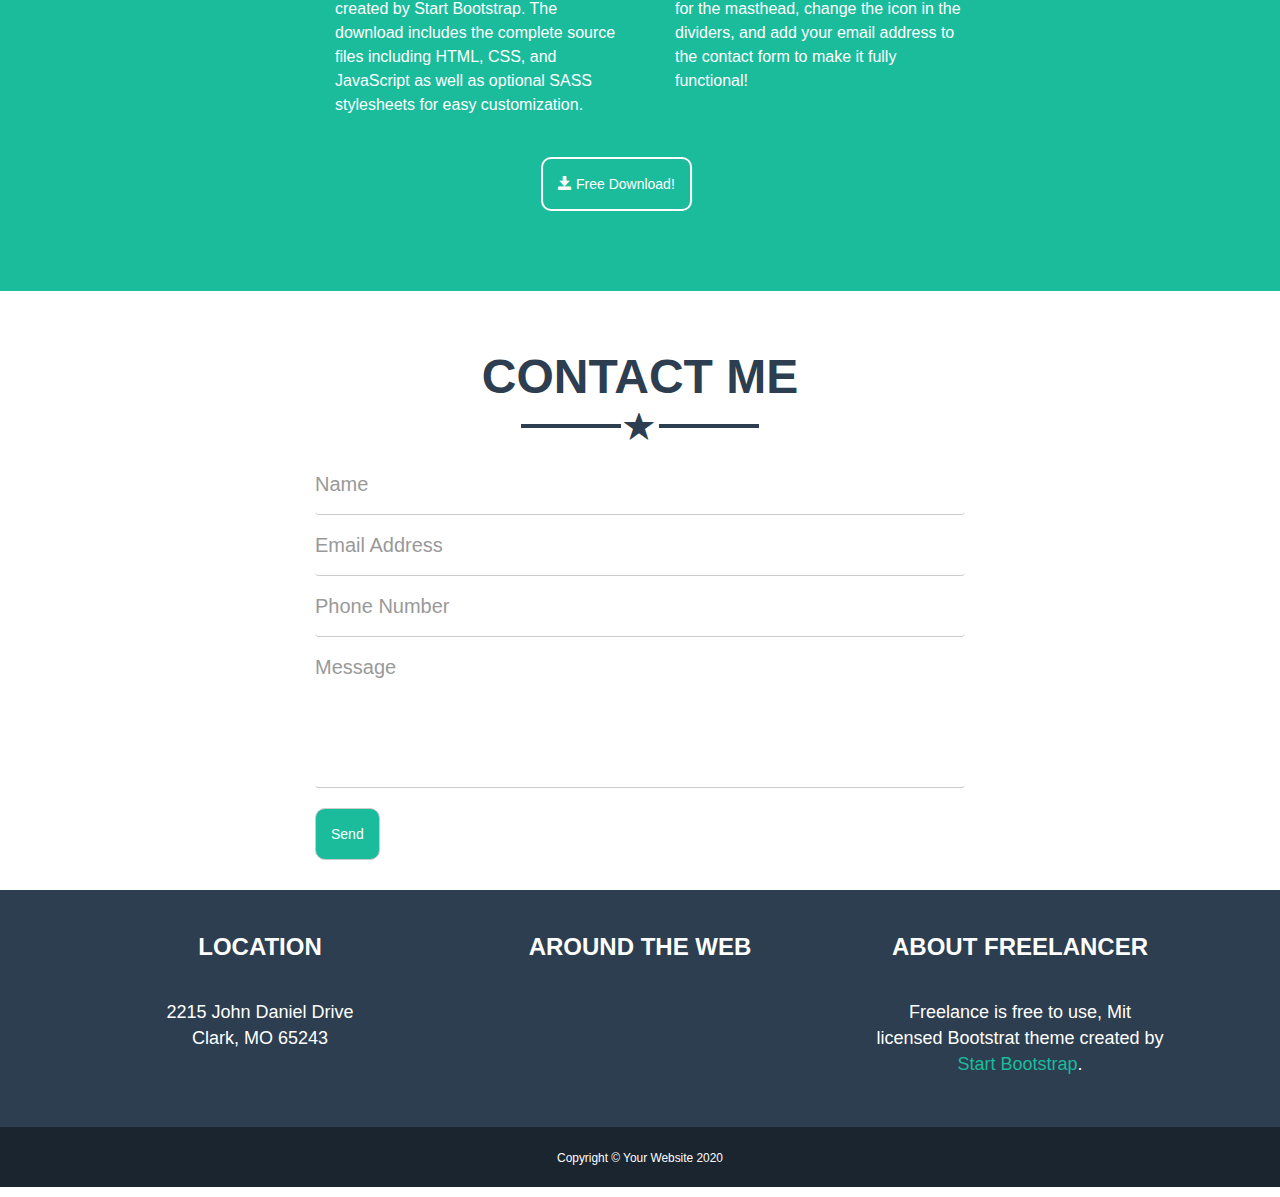
==== commit ac44b96d: "Commit layer non responsive" ====
--- a/index_new.html
+++ b/index_new.html
@@ -52,7 +52,6 @@
       <div class="green text-center py-40">
         <div class="container">
           <div class="col-xs-12 col-md-6 col-lg-12">
-
             <img src="img/man.svg" alt="uomo sorridente">
             <h3> START BOOTSTRAP </h3>
             <div class = "star-wrap">
@@ -81,24 +80,45 @@
           </div>
           <div class="row h">
             <div class="col-xs-12 col-md-6 col-lg-4 py-40">
-              <img class="pic" src="img/cabin.png" alt="casa di legno">
-            </div>
-            <div class="col-xs-12 col-md-6 col-lg-4 py-40">
-              <img class="pic" src="img/cake.png" alt="fetta di torta">
-            </div>
-            <div class="col-xs-12 col-md-6 col-lg-4 py-40">
-              <img class="pic" src="img/circus.png" alt="tendone del circo">
-            </div>
-          </div>
+              <div class="parent">
+                <img class="pic" src="img/cabin.png" alt="casa di legno">
+                  <div class="layer"></div>
+              </div>
+            </div>
+
+            <div class="col-xs-12 col-md-6 col-lg-4 py-40">
+              <div class="parent">
+                <img class="pic" src="img/cake.png" alt="fetta di torta">
+                  <div class="layer"></div>
+              </div>
+            </div>
+
+            <div class="col-xs-12 col-md-6 col-lg-4 py-40">
+              <div class="parent">
+                <img class="pic" src="img/circus.png" alt="tendone del circo">
+                  <div class="layer"></div>
+              </div>
+            </div>
           <div class="row h">
             <div class="col-xs-12 col-md-6 col-lg-4 py-40">
-              <img class="pic" src="img/game.png" alt="videogioco">
-            </div>
-            <div class="col-xs-12 col-md-6 col-lg-4 py-40">
-              <img class="pic" src="img/safe.png" alt="cassaforte">
-            </div>
-            <div class="col-xs-12 col-md-6 col-lg-4 py-40">
-              <img class="pic" src="img/submarine.png" alt="sottomarino">
+              <div class="parent">
+                <img class="pic" src="img/game.png" alt="videogioco">
+                  <div class="layer"></div>
+              </div>
+            </div>
+
+            <div class="col-xs-12 col-md-6 col-lg-4 py-40">
+              <div class="parent">
+                <img class="pic" src="img/safe.png" alt="cassaforte">
+                  <div class="layer"></div>
+              </div>
+            </div>
+
+            <div class="col-xs-12 col-md-6 col-lg-4 py-40">
+              <div class="parent">
+                <img class="pic" src="img/submarine.png" alt="sottomarino">
+                  <div class="layer"></div>
+              </div>
             </div>
           </div>
         </div>
@@ -148,6 +168,7 @@
     <!-- footer -->
 
     <footer>
+
       <section class="row first_footer text-center bg-dark">
         <div class="container">
           <div class="col-lg-4 col-md-4 col-xs-12">
@@ -182,14 +203,12 @@
       </section>
 
       <section class="row last_footer">
-       <div class="col-lg-12">
-         <p><small> Copyright &#169; Your Website 2020 </small></p>
-         </div>
-       </div>
-     </section>
-
-
-   </footer>
+        <div class="col-lg-12">
+          <p> <small> Copyright &#169; Your Website 2020 </small></p>
+        </div>
+      </section>
+
+    </footer>
    <!-- /footer -->
 
 
--- a/css/style.css
+++ b/css/style.css
@@ -116,6 +116,12 @@
   height: 300px;
 }
 
+.parent {
+  position: relative;
+  height: 240.5px;
+  width: auto;
+}
+
 .pic {
   width: 90%;
   background-repeat: no-repeat;
@@ -123,6 +129,21 @@
   border-radius: 10px;
 }
 
+.layer {
+  height: 100%;
+  position: absolute;
+  top:0;
+  left:0;
+  right:0;
+  bottom:0;
+  z-index: 100;
+}
+
+.parent .layer:hover {
+  background-color: rgba(26, 188, 56, 0.85);
+}
+
+
 #portfolio .star-wrap::before, #portfolio .star-wrap::after {
   background-color: rgb(44, 62, 80);
 }
@@ -130,6 +151,7 @@
 #portfolio .star-icon {
   color: rgb(44, 62, 80);
 }
+
 
 /* end section portfolio */
 
@@ -183,7 +205,7 @@
   margin-top: 50px;
 }
 
-#contact_me h3 {
+#contact_me h3, #portfolio h3 {
   color: rgb(44, 62, 80);
 }
 
@@ -227,6 +249,8 @@
 /* end main */
 
 
+
+
 /* footer */
 
 .first_footer {
@@ -267,5 +291,4 @@
   padding: 20px;
 }
 
-
 /* end footer */
